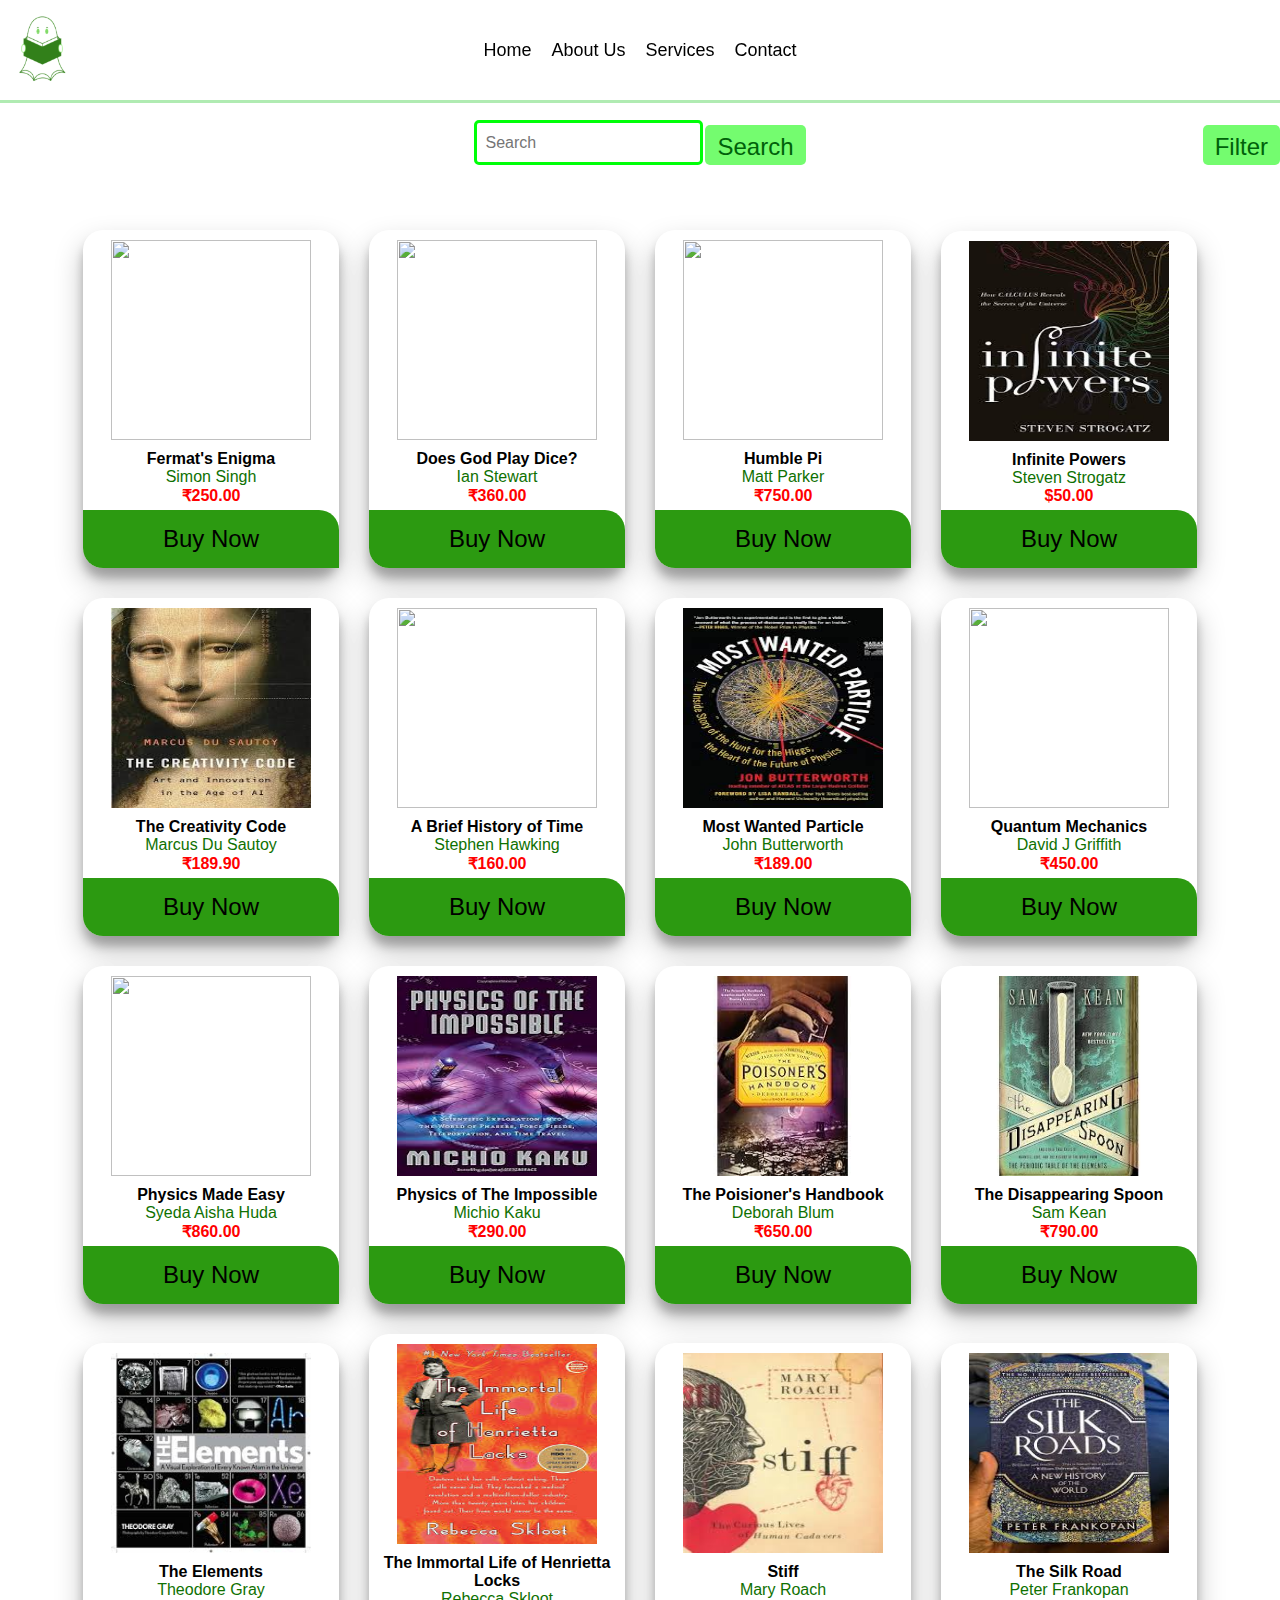
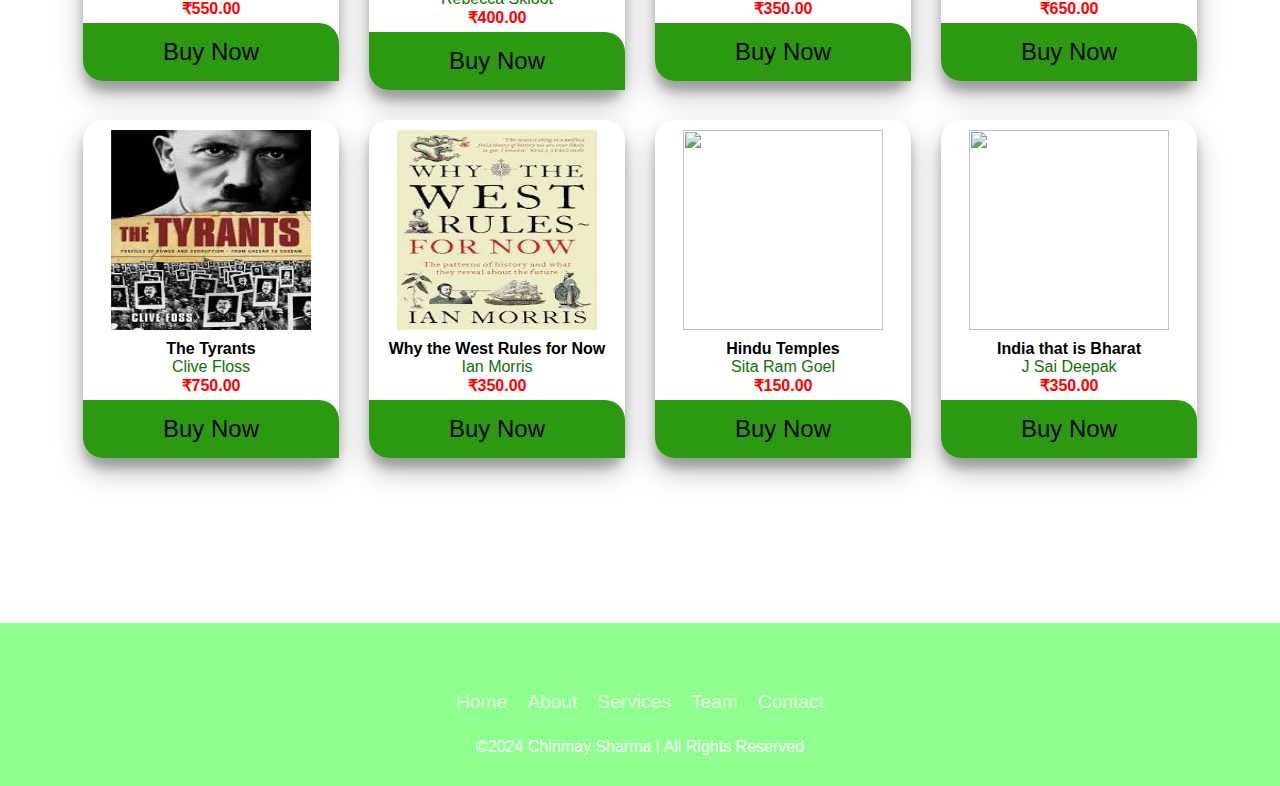
==== web page/index.html @ aef08b68 "book-website" ====
<!DOCTYPE html>
<html lang="en">

<head>
    <meta charset="UTF-8">
    <meta name="viewport" content="width=device-width, initial-scale=1.0">
    <title>sello</title>
    <link rel="stylesheet" href="style.css">

</head>

<body>


    <nav class="navbar">
        <img id="logoicon" src="./logo1.png">
        <button class="navbar-toggle" onclick="toggleMenu()">
            <span class="bar"></span>
            <span class="bar"></span>
            <span class="bar"></span>
        </button>
        <ul class="nav-list" id="nav-list">
            <li><a href="#home">Home</a></li>
            <li><a href="#about">About Us</a></li>
            <li><a href="#services">Services</a></li>
            <li><a href="#contact">Contact</a></li>
        </ul>
    </nav>





    <div class="searchbar">
        <input type="text" name="search" id="search" placeholder="Search">
        <button class="btn btn-sm" onclick="searchItems()">Search</button>

        <div class="filter-btn">
            <button class="btn btn-sm filter-btn">Filter</button>
            <div class="filter-options">
                <button onclick="filterItems('All')">All</button>
                <button onclick="filterItems('Math')">Math</button>
                <button onclick="filterItems('Chemistry')">Chemistry</button>
                <button onclick="filterItems('Physics')">Physics</button>
                <button onclick="filterItems('History')">History</button>
            </div>
        </div>
    </div>



    <div class="product">
        <!----- maths ----->
        <div class="content" data-category="Math">
            <img src="https://images-eu.ssl-images-amazon.com/images/I/61Q88l2Vy+L._AC_UL600_SR600,600_.jpg"
                width="120px">
            <h3>Fermat's Enigma</h3>
            <p>Simon Singh</p>
            <h2>₹250.00</h2>
            <button class="buy-1">Buy Now</button>
        </div>

        <div class="content" data-category="Math">
            <img src="https://m.media-amazon.com/images/I/51ne6gC9MZL.jpg" width="120px">
            <h3>Does God Play Dice?</h3>
            <p>Ian Stewart</p>
            <h2>₹360.00</h2>
            <button class="buy-1">Buy Now</button>
        </div>

        <div class="content" data-category="Math">
            <img src="https://m.media-amazon.com/images/I/41kaahwgZ-L.jpg" width="120px">
            <h3>Humble Pi</h3>
            <p>Matt Parker</p>
            <h2>₹750.00</h2>
            <button class="buy-1">Buy Now</button>
        </div>

        <div class="content" data-category="Math">
            <img src="[data-uri]"
                width="120px">
            <h3>Infinite Powers</h3>
            <p>Steven Strogatz</p>
            <h2>$50.00</h2>
            <button class="buy-1">Buy Now</button>
        </div>

        <div class="content" data-category="Math">
            <img src="[data-uri]"
                width="120px">
            <h3>The Creativity Code</h3>
            <p>Marcus Du Sautoy</p>
            <h2>₹189.90</h2>
            <button class="buy-1">Buy Now</button>
        </div>




        <!-- physics  -->



        <div class="content" data-category="Physics">
            <img src="https://m.media-amazon.com/images/I/91ebghaV-eL._AC_UF1000,1000_QL80_.jpg" width="120px">
            <h3>A Brief History of Time</h3>
            <p>Stephen Hawking</p>
            <h2>₹160.00</h2>
            <button class="buy-1">Buy Now</button>
        </div>

        <div class="content" data-category="Physics">
            <img src="[data-uri]"
                width="120px">
            <h3>Most Wanted Particle</h3>
            <p>John Butterworth</p>
            <h2>₹189.00</h2>
            <button class="buy-1">Buy Now</button>
        </div>

        <div class="content" data-category="Physics">
            <img src="https://m.media-amazon.com/images/I/61HBnuFYo-L._AC_UF1000,1000_QL80_.jpg" width="120px">
            <h3>Quantum Mechanics</h3>
            <p>David J Griffith</p>
            <h2>₹450.00</h2>
            <button class="buy-1">Buy Now</button>
        </div>

        <div class="content" data-category="Physics">
            <img src="https://m.media-amazon.com/images/I/61wUe9MdI+L._AC_UF1000,1000_QL80_.jpg" width="120px">
            <h3>Physics Made Easy</h3>
            <p>Syeda Aisha Huda</p>
            <h2>₹860.00</h2>
            <button class="buy-1">Buy Now</button>
        </div>

        <div class="content" data-category="Physics">
            <img src="[data-uri]"
                width="120px">
            <h3>Physics of The Impossible</h3>
            <p>Michio Kaku</p>
            <h2>₹290.00</h2>
            <button class="buy-1">Buy Now</button>
        </div>





        <!-- chemistry  -->


        <div class="content" data-category="Chemistry">
            <img src="[data-uri]"
                width="120px">
            <h3>The Poisioner's Handbook</h3>
            <p>Deborah Blum</p>
            <h2>₹650.00</h2>
            <button class="buy-1">Buy Now</button>
        </div>

        <div class="content" data-category="Chemistry">
            <img src="[data-uri]"
                width="120px">
            <h3>The Disappearing Spoon</h3>
            <p>Sam Kean</p>
            <h2>₹790.00</h2>
            <button class="buy-1">Buy Now</button>
        </div>

        <div class="content" data-category="Chemistry">
            <img src="[data-uri]"
                width="120px">
            <h3>The Elements</h3>
            <p>Theodore Gray</p>
            <h2>₹550.00</h2>
            <button class="buy-1">Buy Now</button>
        </div>

        <div class="content" data-category="Chemistry">
            <img src="[data-uri]"
                width="120px">
            <h3>The Immortal Life of Henrietta Locks</h3>
            <p>Rebecca Skloot</p>
            <h2>₹400.00</h2>
            <button class="buy-1">Buy Now</button>
        </div>

        <div class="content" data-category="Chemistry">
            <img src="[data-uri]"
                width="120px">
            <h3>Stiff</h3>
            <p>Mary Roach</p>
            <h2>₹350.00</h2>
            <button class="buy-1">Buy Now</button>
        </div>



        <!-- history  -->

        <div class="content" data-category="History">
            <img src="[data-uri]"
                width="120px">
            <h3>The Silk Road</h3>
            <p>Peter Frankopan</p>
            <h2>₹650.00</h2>
            <button class="buy-1">Buy Now</button>
        </div>

        <div class="content" data-category="History">
            <img src="[data-uri]"
                width="120px">
            <h3>The Tyrants</h3>
            <p>Clive Floss</p>
            <h2>₹750.00</h2>
            <button class="buy-1">Buy Now</button>
        </div>

        <div class="content" data-category="History">
            <img src="[data-uri]"
                width="120px">
            <h3>Why the West Rules for Now</h3>
            <p>Ian Morris</p>
            <h2>₹350.00</h2>
            <button class="buy-1">Buy Now</button>
        </div>

        <div class="content" data-category="History">
            <img src="https://m.media-amazon.com/images/I/81HyNJjwlyL._AC_UF1000,1000_QL80_.jpg" width="120px">
            <h3>Hindu Temples </h3>
            <p>Sita Ram Goel</p>
            <h2>₹150.00</h2>
            <button class="buy-1">Buy Now</button>
        </div>

        <div class="content" data-category="History">
            <img src="https://m.media-amazon.com/images/I/81qiBQl89PL._AC_UF1000,1000_QL80_.jpg" width="120px">
            <h3>India that is Bharat</h3>
            <p>J Sai Deepak</p>
            <h2>₹350.00</h2>
            <button class="buy-1">Buy Now</button>
        </div>



    </div>








    <!-- ------------------------footer------------------------------------ -->


    <footer class="footer">
        <div class="waves">
            <div class="wave" id="wave1"></div>
            <div class="wave" id="wave2"></div>
            <div class="wave" id="wave3"></div>
            <div class="wave" id="wave4"></div>
        </div>
        <ul class="social-icon">
            <li class="social-icon__item"><a class="social-icon__link" href="#">
                    <ion-icon name="logo-facebook"></ion-icon>
                </a></li>
            <li class="social-icon__item"><a class="social-icon__link" href="#">
                    <ion-icon name="logo-twitter"></ion-icon>
                </a></li>
            <li class="social-icon__item"><a class="social-icon__link" href="#">
                    <ion-icon name="logo-linkedin"></ion-icon>
                </a></li>
            <li class="social-icon__item"><a class="social-icon__link" href="#">
                    <ion-icon name="logo-instagram"></ion-icon>
                </a></li>
        </ul>
        <ul class="menu">
            <li class="menu__item"><a class="menu__link" href="#">Home</a></li>
            <li class="menu__item"><a class="menu__link" href="#">About</a></li>
            <li class="menu__item"><a class="menu__link" href="#">Services</a></li>
            <li class="menu__item"><a class="menu__link" href="#">Team</a></li>
            <li class="menu__item"><a class="menu__link" href="#">Contact</a></li>

        </ul>
        <p>&copy;2024 Chinmay Sharma | All Rights Reserved</p>
    </footer>
    <script type="module" src="https://unpkg.com/ionicons@5.5.2/dist/ionicons/ionicons.esm.js"></script>
    <script nomodule src="https://unpkg.com/ionicons@5.5.2/dist/ionicons/ionicons.js"></script>





    <script src="script.js"></script>
</body>


</html>
---- web page/style.css ----
* {
    margin: 0;
    padding: 0;
}

body {
    font-family: 'Arial', sans-serif;
    width: 100%;
    background:url("https://encrypted-tbn0.gstatic.com/images?q=tbn:ANd9GcQ2J0Yhu0FEwxWtLXkePM7pyrZx4hC_faUKLw&s");
}


/* Your existing navbar styles */
.navbar {
    /* width: 100%; */
    height: 80px;
    margin-bottom: 20px;
    display: flex;
    position: sticky;
    align-items: center;
    justify-content: space-between;
    justify-content: center;
    justify-items: center;
    top: 0px;
    background: rgba(255, 255, 255, 0.6);
    background-blend-mode: darken;
    background-size: cover;
    color: rgb(0, 0, 0);
    padding: 10px 20px;
    z-index: 10;
    /* border: solid #06d314; */
    box-shadow: 0px 3px #b0ebb2;

}

/* Add this CSS to your existing styles.css file */

/* Show the menu on small screens */
.nav-list.active {
    display: flex;
    flex-direction: column;
    position: absolute;
    top: 100%;
    left: 0;
    background-color: rgba(164, 251, 159, 0.6);
    width: 100%;
    padding: 20px;

}

.nav-list.active li {
    margin-right: 0;
}

.nav-list.active li a {
    font-size: 16px;
}

#logoicon {
    height: 80px;
    width: 79px;
    float: left;
    position: absolute;
    left: 5px;


}

.nav-list {
    display: flex;
    list-style: none;
    align-items: center;
    justify-content: center;
}

.nav-list li {
    margin-right: 20px;
}

.nav-list li:last-child {
    margin-right: 0;
}

.nav-list li a {
    text-decoration: none;
    color: rgb(0, 0, 0);
    font-size: 18px;
    transition: color 0.3s ease-in-out;
}

.nav-list li a:hover {
    color: #089001;
}







.navbar-toggle {
    display: none;
    background-color: transparent;
    border: none;
    cursor: pointer;
    padding: 10px;

}

.bar {
    display: block;
    width: 25px;
    height: 3px;
    background-color: #149b08;
    margin: 5px auto;
    margin-left: 100%;

}

@media only screen and (max-width: 768px) {
    .navbar-toggle {
        display: block;
    }

    .nav-list {
        display: none;
        text-align: center;
    }

    .nav-list.active {
        display: flex;
        flex-direction: column;
        align-items: center;
    }

    .nav-list.active li {
        margin-bottom: 10px; /* Optional: Adjust the spacing between each nav item */
    }

    .nav-list.active li a {
        font-size: 18px; /* Set your desired font size */
    }
}



@media only screen and (min-width: 769px) {
    .navbar-toggle {
        display: none;
    }

    .nav-list {
        display: flex !important;
    }
}




















.searchbar {
    position: relative;
    /* Add this line */
    text-align: center;
    display: flex;
    justify-content: center;
    /* Center the search input and button */
    margin: auto auto;
    
}





#search {
    padding: 8px;
    font-size: 16px;
    border: 2px solid #fff;
    border-radius: 5px;
    display: inline;
    border: solid #00ff08;
    margin-right: 2px;
}

.btn {
    background-color: #74fc6f;
    height: 40px;
    width: fit-content;
    color: #00610a;
    border: none;
    padding: 8px 12px;
    border-radius: 5px;
    cursor: pointer;
    transition: background-color 0.3s ease-in-out;
    display: inline;
}

.btn:hover {
    background-color: #ffffff;
    /* Change the background color on hover */
    color: #00ff08;
    border: solid #089001;
}

.filter-btn {
    position: absolute;
    right: 0;
}

.filter-options {
    display: none;
    position: absolute;
    top: 100%;
    right: 0;
    background-color: #b9f9bc;
    border: 1px solid #ccc;
    border-radius: 5px;
    z-index: 1;
}

.filter-btn:hover .filter-options {
    display: block;
}

.filter-options button {
    display: block;
    width: 100%;
    padding: 8px 12px;
    text-align: left;
    border: none;
    background-color: transparent;
    cursor: pointer;
}

.filter-options button:hover {
    background-color: #f0f0f0;
}



@media screen and (max-width: 600px) {
    .searchbar {
        flex-direction: column;
        /* Stack items vertically on small screens */
        align-items: center;
        /* Center items vertically on small screens */
    }

    .filter-btn {
        position: relative;
        margin-top: 10px;
        /* Add some space between search and filter button */
        right: auto;
    }
}



h3 {
    text-align: center;
    font-size: medium;
    margin: 0;
    padding-top: 10px;

}

.product {
    display: flex;
    flex-wrap: wrap;
    width: 100%;
    justify-content: center;
    align-items: center;
    margin: 50px 0;
}

.content {
    width: 20%;
    margin: 15px;
    box-sizing: border-box;
    float: left;
    text-align: center;
    border-radius: 20px;
    cursor: pointer;
    padding-top: 10px;
    box-shadow: 0 14px 28px rgba(0, 0, 0, 0.25),
        0 10px 10px rgba(0, 0, 0, 0.22);
    transition: .4s;
    background: white;
}

.content:hover {
    box-shadow: 0 3px 6px rgba(0, 0, 0, 0.16),
        0 3px 6px rgba(0, 0, 0, 0.23);
    transform: translate(0px, -8px);

}

img {
    width: 200px;
    height: 200px;
    text-align: center;
    margin: 0 auto;
    display: block;
}

p {
    text-align: center;
    color: rgb(15, 113, 2);
    padding-top: 0 8px;

}

h2 {
    font-size: medium;
    color: #ff0000;
}

button {
    text-align: center;
    font-size: 24px;
    color: black;
    width: 100%;
    padding: 15px;
    border: 0;
    outline: none;
    cursor: pointer;
    margin-top: 5px;
    border-top-right-radius: 20px;
    border-bottom-left-radius: 20px;

}

.buy-1 {
    background: #2c9a11;
}


@media(max-width:1000px) {
    .content {
        width: 45%;

    }
}

@media(max-width:750px) {
    .content {
        width: 100%;
    }

}













/* ----------footer------------------ */

@import url("https://fonts.googleapis.com/css2?family=Poppins:wght@200;300;400;500;600;700;800;900&display=swap");


.footer {
  position: relative;
  /* width: 100%; */
  background: #8eff8e;
  min-height: 100px;
  padding: 20px 50px;
  display: flex;
  justify-content: center;
  align-items: center;
  flex-direction: column;
  margin-top: 150px;
}

.social-icon,
.menu {
  position: relative;
  display: flex;
  justify-content: center;
  align-items: center;
  margin: 10px 0;
  flex-wrap: wrap;
}

.social-icon__item,
.menu__item {
  list-style: none;
}

.social-icon__link {
  font-size: 2rem;
  color: #fff;
  margin: 0 10px;
  display: inline-block;
  transition: 0.5s;
}
.social-icon__link:hover {
  transform: translateY(-10px);
}

.menu__link {
  font-size: 1.2rem;
  color: #fff;
  margin: 0 10px;
  display: inline-block;
  transition: 0.5s;
  text-decoration: none;
  opacity: 0.75;
  font-weight: 300;
}

.menu__link:hover {
  opacity: 1;
}

.footer p {
  color: #fff;
  margin: 15px 0 10px 0;
  font-size: 1rem;
  font-weight: 300;
}

.wave {
  position: absolute;
  top: -100px;
  left: 0;
  width: 100%;
  height: 100px;
  /* background: url("https://i.ibb.co/wQZVxxk/wave.png"); */
  background: url("https://encrypted-tbn0.gstatic.com/images?q=tbn:ANd9GcRYfzc6RQnT46EGpgRPQot2j_TnW5QL013Ong&s");
  background-size: 1000px 100px;
}

.wave#wave1 {
  z-index: 1000;
  opacity: 1;
  bottom: 0;
  animation: animateWaves 3s linear infinite;
}

.wave#wave2 {
  z-index: 999;
  opacity: 0.5;
  bottom: 10px;
  animation: animate 3s linear infinite !important;
}

.wave#wave3 {
  z-index: 1000;
  opacity: 0.2;
  bottom: 15px;
  animation: animateWaves 2s linear infinite;
}

.wave#wave4 {
  z-index: 999;
  opacity: 0.7;
  bottom: 20px;
  animation: animate 1s linear infinite;
}

@keyframes animateWaves {
  0% {
    background-position-x: 1000px;
  }
  100% {
    background-positon-x: 0px;
  }
}

@keyframes animate {
  0% {
    background-position-x: -1000px;
  }
  100% {
    background-positon-x: 0px;
  }
}
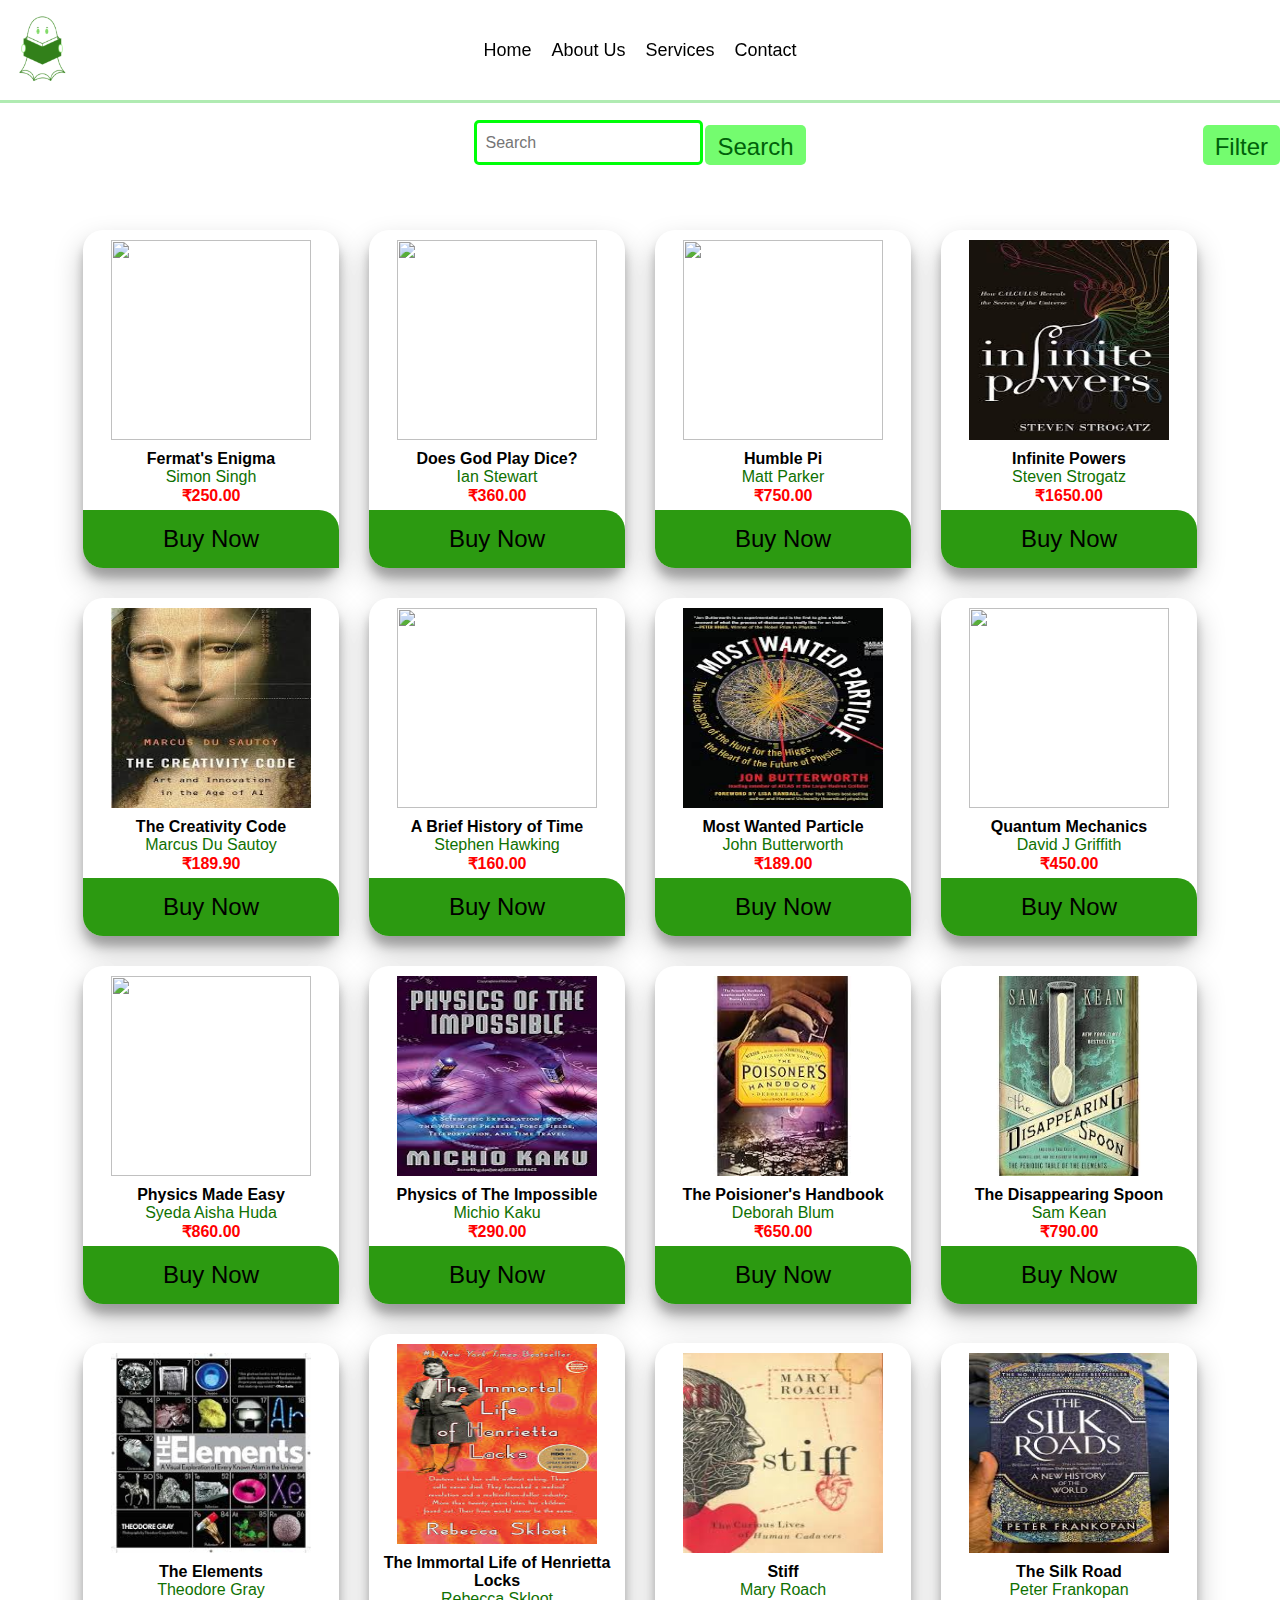
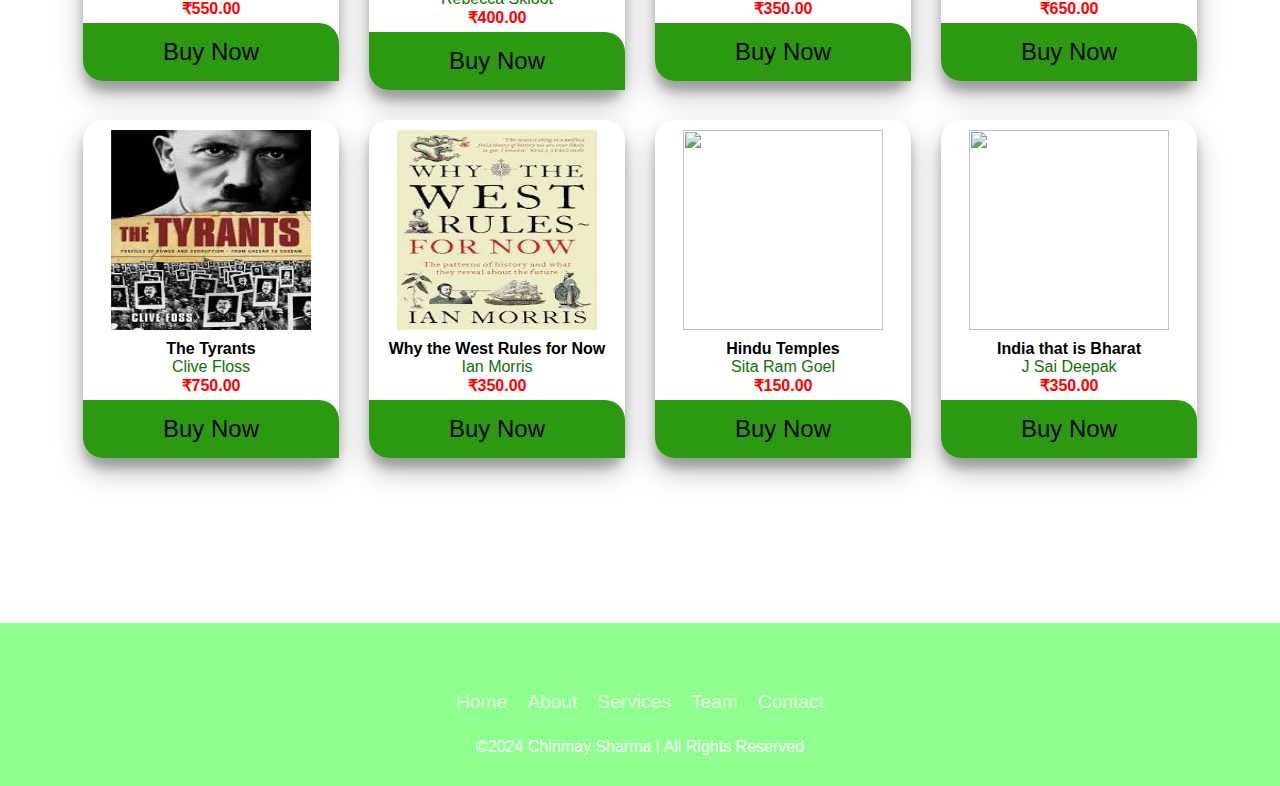
==== commit f1102b9b: "Update index.html" ====
--- a/web page/index.html
+++ b/web page/index.html
@@ -4,7 +4,8 @@
 <head>
     <meta charset="UTF-8">
     <meta name="viewport" content="width=device-width, initial-scale=1.0">
-    <title>sello</title>
+    <title>Booky Store</title>
+    <link rel="icon" type="image/x-icon" href="./logo1.png">
     <link rel="stylesheet" href="style.css">
 
 </head>
@@ -81,7 +82,7 @@
                 width="120px">
             <h3>Infinite Powers</h3>
             <p>Steven Strogatz</p>
-            <h2>$50.00</h2>
+            <h2>₹1650.00</h2>
             <button class="buy-1">Buy Now</button>
         </div>
 
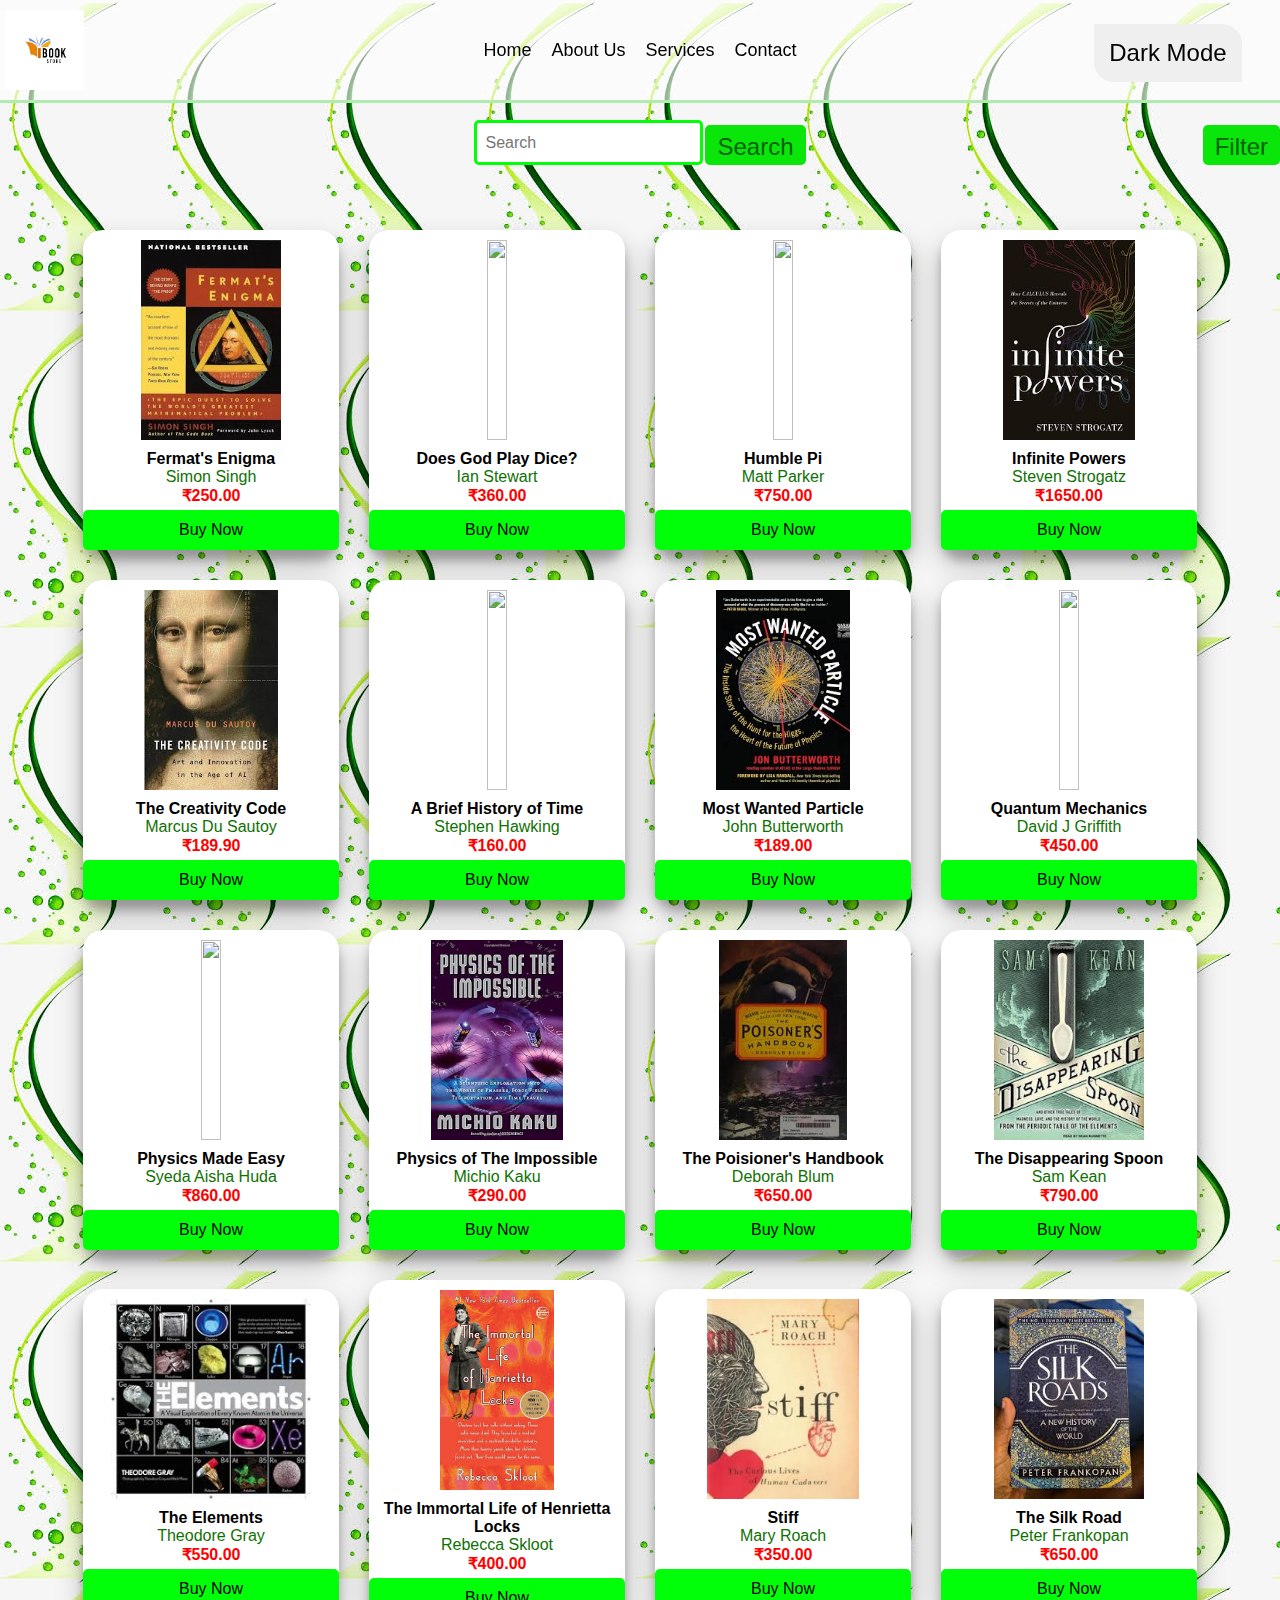
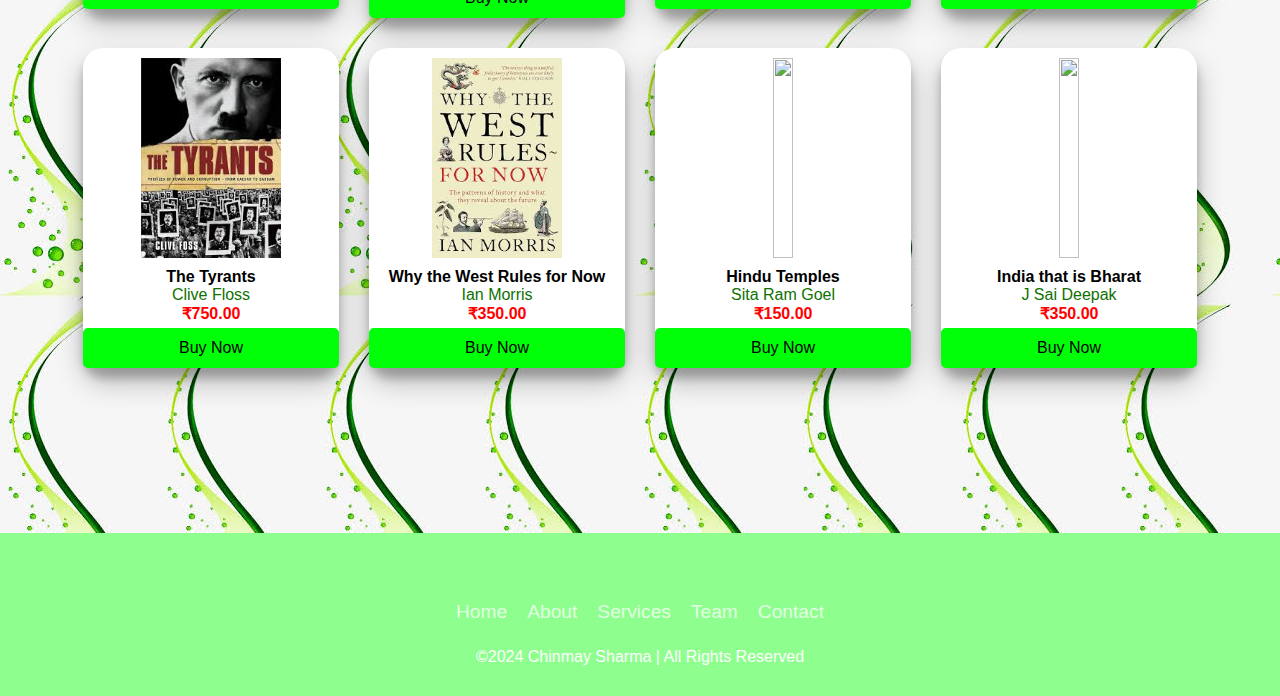
==== commit cefad3a7: "subsequent commit" ====
--- a/web page/index.html
+++ b/web page/index.html
@@ -12,7 +12,7 @@
 
 <body>
 
-
+    
     <nav class="navbar">
         <img id="logoicon" src="./logo1.png">
         <button class="navbar-toggle" onclick="toggleMenu()">
@@ -26,6 +26,7 @@
             <li><a href="#services">Services</a></li>
             <li><a href="#contact">Contact</a></li>
         </ul>
+        <button id="theme-toggle">Dark Mode</button>
     </nav>
 
 
@@ -34,7 +35,7 @@
 
     <div class="searchbar">
         <input type="text" name="search" id="search" placeholder="Search">
-        <button class="btn btn-sm" onclick="searchItems()">Search</button>
+        <button class="btn btn-sm"  id="search_btn" onclick="searchItems()">Search</button>
 
         <div class="filter-btn">
             <button class="btn btn-sm filter-btn">Filter</button>
@@ -53,8 +54,8 @@
     <div class="product">
         <!----- maths ----->
         <div class="content" data-category="Math">
-            <img src="https://images-eu.ssl-images-amazon.com/images/I/61Q88l2Vy+L._AC_UL600_SR600,600_.jpg"
-                width="120px">
+            <img src="[data-uri]"
+                width="120px" class="productimage">
             <h3>Fermat's Enigma</h3>
             <p>Simon Singh</p>
             <h2>₹250.00</h2>
@@ -152,8 +153,7 @@
 
 
         <div class="content" data-category="Chemistry">
-            <img src="[data-uri]"
-                width="120px">
+            <img src="[data-uri]" width="120px">
             <h3>The Poisioner's Handbook</h3>
             <p>Deborah Blum</p>
             <h2>₹650.00</h2>
@@ -161,8 +161,7 @@
         </div>
 
         <div class="content" data-category="Chemistry">
-            <img src="[data-uri]"
-                width="120px">
+            <img src="[data-uri]" width="120px">
             <h3>The Disappearing Spoon</h3>
             <p>Sam Kean</p>
             <h2>₹790.00</h2>
@@ -294,8 +293,9 @@
 
 
 
-
+    
     <script src="script.js"></script>
+
 </body>
 
 
--- a/web page/style.css
+++ b/web page/style.css
@@ -1,3 +1,199 @@
+/* Light theme */
+body.light-theme {
+    background-color: #ffffff;
+    color: #000000;
+}
+
+body.light-theme header, 
+body.light-theme nav, 
+body.light-theme section, 
+body.light-theme footer , 
+body.light-theme ul , 
+body.light-theme li, 
+body.light-theme input, 
+body.light-theme p,
+body.light-theme h3,
+body.light-theme h2 {
+    background-color: #ffffff;
+    color: #000000;
+}
+
+body.light-theme .navbar, 
+body.light-theme .content, 
+body.light-theme .productimage {
+    background-color: #ffffff;
+    color: #000000;
+}
+
+body.light-theme a {
+    color: #000000;
+}
+
+body.light-theme a:hover {
+    color: rgb(2, 255, 2);
+}
+
+body.light-theme button {
+    background-color: rgb(0, 255, 0); /* Green */
+    color: #000000; /* Black text */
+    border: solid #00ff08;
+}
+
+body.light-theme button:hover {
+    background-color: #ffffff;
+    color: #000000;
+}
+
+body.light-theme #theme-toggle {
+    background-color: #ffffff;
+    color: #000000;
+}
+
+body.light-theme #theme-toggle:hover {
+    background-color: #ffffff;
+    color: #000000;
+}
+
+body.light-theme .buy-1:hover {
+    background-color: #ffffff;
+    color: #000000;
+}
+
+body.light-theme .buy-1 {
+    background-color: rgb(0, 255, 0) !important;
+    color: rgb(255, 255, 255); /* White text */
+    border: solid #00ff08;
+}
+
+/* Dark theme */
+body.dark-theme {
+    background-color: #000000;
+    background: url("./darkbg.png");
+    color: #ffffff;
+}
+
+body.dark-theme header, 
+body.dark-theme nav, 
+body.dark-theme section, 
+body.dark-theme footer , 
+body.dark-theme ul , 
+body.dark-theme li, 
+body.dark-theme input, 
+body.dark-theme p,
+body.dark-theme h3,
+body.dark-theme h2 {
+    background-color: #000000;
+    color: #ffffff;
+}
+
+body.dark-theme .navbar, 
+body.dark-theme .content, 
+body.dark-theme .productimage {
+    background-color: #000000;
+    color: #ffffff;
+}
+
+
+body.dark-theme a {
+    color: #ffffff !important;
+}
+body.dark-theme .filter-options{
+    background-color: #5e5c5c;
+}
+
+body.dark-theme a:hover {
+    color: rgb(2, 255, 2) !important;
+}
+
+body.dark-theme button {
+    background-color: #000000;
+    color: #ffffff;
+    border: 1px solid #ffffff;
+}
+
+body.dark-theme button:hover {
+    background-color: #fff7f7;
+    color: #000000;
+}
+
+body.dark-theme #theme-toggle {
+    background-color: #000000;
+    color: #ffffff;
+}
+
+body.dark-theme #theme-toggle:hover {
+    background-color: #ffffff;
+    color: #000000;
+}
+
+body.dark-theme .buy-1:hover {
+    background-color: #ffffff;
+    color: #000000;
+}
+
+body.dark-theme .buy-1 {
+    background-color: #ffffff; /* White */
+    color: #000000; /* Black text */
+    border: solid #ffffff;
+}
+
+
+
+body.dark-theme #search_btn {
+    background-color:#f0f0f0; /* white */
+    color:#000000; /* Black text */
+    border:solid rgb(130, 253, 8);
+}
+body.dark-theme #search {
+    background-color: #f0f0f0;
+    color: #000000;
+    border:solid rgb(51, 255, 11)
+}
+
+body.dark-theme #search_btn:hover {
+    background-color:#4b4242bd; /* white */
+    color:#f8f0f0; /* Black text */
+   
+}
+
+
+body.dark-theme #search:hover {
+    background-color: #000000;
+    color: #d3c6c6;
+    border:solid rgb(51, 255, 11)
+}
+
+#theme-toggle{
+    position: absolute;
+    right: 3%;
+    width: fit-content;
+}
+
+
+
+
+
+
+
+
+
+
+
+
+
+
+
+
+
+
+
+
+
+
+
+
+
+
 * {
     margin: 0;
     padding: 0;
@@ -6,7 +202,7 @@
 body {
     font-family: 'Arial', sans-serif;
     width: 100%;
-    background:url("https://encrypted-tbn0.gstatic.com/images?q=tbn:ANd9GcQ2J0Yhu0FEwxWtLXkePM7pyrZx4hC_faUKLw&s");
+    background:url("images.jpg");
 }
 
 
@@ -196,10 +392,33 @@
     display: inline;
     border: solid #00ff08;
     margin-right: 2px;
+    
+}
+
+.buy-1 {
+    padding: 8px;
+    font-size: 16px;
+    border: 2px solid #fff;
+    border-radius: 5px;
+    display: inline;
+    border: solid #00ff08;
+    margin-right: 2px;
+    background-color: #00ff08;
+}
+
+.buy-1:hover {
+    padding: 8px;
+    font-size: 16px;
+    border: 2px solid #fff;
+    border-radius: 5px;
+    display: inline;
+    border: solid #00ff08;
+    margin-right: 2px;
+    background-color: #f9f9f9;
 }
 
 .btn {
-    background-color: #74fc6f;
+    background-color: #0ae50a;
     height: 40px;
     width: fit-content;
     color: #00610a;
@@ -312,7 +531,7 @@
 }
 
 img {
-    width: 200px;
+    width:fit-content;
     height: 200px;
     text-align: center;
     margin: 0 auto;
@@ -346,9 +565,7 @@
 
 }
 
-.buy-1 {
-    background: #2c9a11;
-}
+
 
 
 @media(max-width:1000px) {
@@ -453,6 +670,9 @@
   background: url("https://encrypted-tbn0.gstatic.com/images?q=tbn:ANd9GcRYfzc6RQnT46EGpgRPQot2j_TnW5QL013Ong&s");
   background-size: 1000px 100px;
 }
+body.dark-theme .wave{
+    background: url("./wave.jpeg");
+}
 
 .wave#wave1 {
   z-index: 1000;
@@ -481,6 +701,7 @@
   bottom: 20px;
   animation: animate 1s linear infinite;
 }
+
 
 @keyframes animateWaves {
   0% {
@@ -498,4 +719,11 @@
   100% {
     background-positon-x: 0px;
   }
-}+}
+
+
+
+
+
+
+
